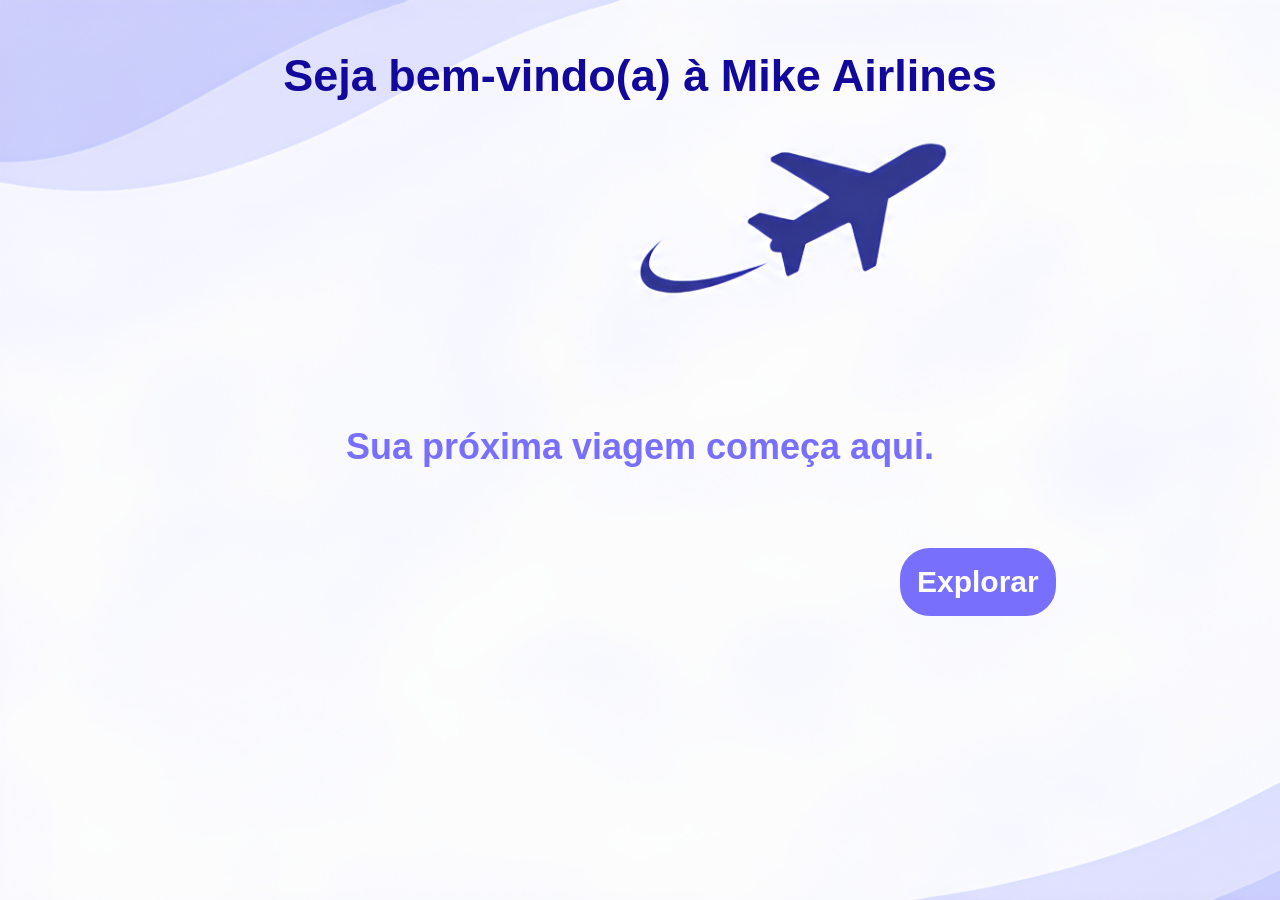
==== meu-site/boasvindas.html @ cde1734e "Melhorando layout Contato" ====
<!DOCTYPE html>
<html lang="en">
<head>
    <meta charset="UTF-8">
    <meta name="viewport" content="width=device-width, initial-scale=1.0">
    <title>Seja bem-vindo(a)</title>
    <link rel="stylesheet" href="/_css/style.css">
</head>
<body id="bemvindos">

    <div class="boasvindas">

    <h1>Seja bem-vindo(a) à Mike Airlines</h1>

    <div class="textobemvindo">
        <p>
            Sua próxima viagem começa aqui.
        </p>
    </div>
        <div class="bem-vindo">
            <a href="/meu-site/index.html">Explorar</a>
        </div>
    </div>
</body>
</html>
---- _css/style.css ----
* {
  font-family: Arial, Helvetica, sans-serif;
  text-decoration: none;
}
/*Deixando página responsiva para telas pequenas*/
@media screen and (max-width: 600px) {
  body {
    flex-direction: column;
    width: 100%;
  }
}

/*Página index.html*/

/*Corpo da página*/
html,
body {
  background-color: rgb(247, 253, 255);
  min-height: 100vh;
  margin: 0;
  max-width: 100%;
  overflow-x: hidden;
  flex-direction: column;
  display: flex;
}

/*Conteúdo principal da página*/
main {
  flex: 1;
}

/*Estilização do Título "Mike Airlines"*/
#mike {
  font-style: italic;
  color: #786ffc;
}

/*Estilização do subtítulo "seja bem vindo!"*/
#bemvindo {
  font-size: 20px;
  font-style: italic;
  color: #0c00bb;
  font-weight: bold;
}

.boasvindas h1 {
  padding: 50px;
  color: #12089c;
  font-size: 45px;
}

.textobemvindo {
  text-align: center;
  transform: translateY(270px);
  
}

.textobemvindo p {
  font-size: 36px;
  color: #786ffc;
  font-weight: bold;
}

#bemvindos {
  background-image: url("/_images/wallpaperbemvindo.png");
  background-size: cover;
  background-repeat: no-repeat;
  min-height: 100vh;
}

.bem-vindo {
  text-align: center;
  margin-top: 200px;
  border: 2px solid #786ffc;
  display: inline-block;
  transform: translate(900px, 150px);
  font-size: 30px;
  background-color:#786ffc;
  border-radius: 30px;
  padding: 15px;
  font-weight: bold;
}

.bem-vindo a {
  color: white;
}

/*Cabeçalho principal do index*/
.container header {
  background-color: rgb(247, 253, 255);
  padding: 1.5px;
  text-align: left;
  margin: 0 auto;
  top: 0;
  width: 100%;
}

/*Título do Cabeçalho principal do index*/
.container header h1 {
  font-size: 40px;
  color: #000000;
  margin: 0;
  display: flex;
  vertical-align: middle;
  padding-top: 4px;
  text-decoration: italic;
}

/*Menu de navegação*/
.container ul {
  display: flex;
  gap: 20px;
  list-style: none;
  padding-left: 40%;
  font-weight: bold;
}

/*Estilização geral do menu de navegação do site*/
.container ul li a {
  text-decoration: none;
  color: #473bf1;
  font-size: 16px;
  padding: 10px;
  border: 2px solid #473bf1;
  border-radius: 40px;
}

/*Tempo de transição do botão*/
.container li {
  transition: 0.5s;
}

/*posição que o botão vai se mover*/
.container li:hover {
  transform: translateY(-2px);
}

/*Cor do botão após passar o mouse*/
.container a:hover {
  background-color: #473bf1;
  color: white;
}

/*Estilzação do h1 "Pacote de Viagens*/
#pacote {
  text-align: left;
  padding: 20px;
  color: #786ffc;
}

/*Ícone principal do site*/
.container header img {
  height: 43px;
  padding: 10px;
  width: 50px;
  vertical-align: middle;
}

/*Div base da imagem destaque do site*/
.coliseu {
  position: relative;
}

/*Texto destaque acima da imagem*/
.coliseu-texto {
  font-size: 20px;
  font-weight: bold;
  position: absolute;
  top: 35%;
  left: 2%;
  color: white;
  text-align: center;
}

/*Mudando a cor do texto*/
#colitext {
  color: white;
}

/*Estilização da imagem destaque do site*/
.coliseu img {
  width: 100%;
  height: 350px;
  object-fit: cover;
  display: block;
  position: relative;
  padding: 0;
  background-attachment: fixed;
  border-radius: 10px;
}

/*Div para o form de escolher data e viagem destino*/
.destino {
  display: flex;
  align-items: center;
  gap: 10px;
  margin-top: 5px;
  margin-left: 50px;
}

/*Estilização do form */
.destino label {
  border: 0px solid #312a88;
  width: 43%;
  border-radius: 17px;
  padding: 8px;
  background-color: rgb(247, 246, 255);
}

/*Estilização geral dos inputs*/
.destino input[type="text"],
.destino input[type="date"],
.destino input[type="number"],
.destino input[type="submit"] {
  padding: 10px;
  border: 1px solid #473bf1;
  border-radius: 5px;
  font-size: 16px;
  text-align: center;
  gap: 10px;
  background-color: rgba(255, 255, 255, 0.726);
}

/*Estilização específica do input*/
.destino input[type="date"] {
  width: 150px;
  color: #473bf160;
}

/*Estilização específica do input*/
.destino input[type="text"] {
  width: 200px;
  color: #473bf1;
}

/*Estilização específica do input*/
.destino input[type="number"] {
  width: 102px;
  color: #473bf1;
}

/*Estilização específica do input*/
.destino input[type="text"]::placeholder {
  width: 200px;
  color: #473bf165;
}

/*Estilização específica do input*/
.destino input[type="number"]::placeholder {
  color: #473bf154;
}

/*Estilização específica do input*/
.destino input[type="submit"] {
  background-color: #473bf1;
  color: white;
  cursor: pointer;
  border-radius: 30px;
  transition: 0.2s;
}

/*Animação do botão "Buscar"*/
.destino input[type="submit"]:hover {
  background-color: white;
  color: #473bf1;
  border: 1px solid white;
}

/*Grade de cards*/
.menu-grid {
  display: grid;
  grid-template-columns: repeat(5, 1fr);
  gap: 20px;
  max-width: 98%;
  margin: 0 auto;
}

/*Estilização do card pacote de viagens*/
.menu-card {
  width: 100%;
  display: flex;
  flex-direction: column;
  background-color: rgb(235, 237, 255);
  border-radius: 10px;
  overflow: hidden;
  box-shadow: 0 8px 20px rgba(0, 0, 0, 0.08);
  transition: 0.3s;
}

/*parágrafo do card*/
.menu-card p {
  display: flex;
  align-items: center;
  gap: 5px;
}

/*Estilização dos ícones ao lado do texto*/
.menu-card p img {
  height: 24px;
  width: 24px;
}

/*Estilização das imagens dos cards*/
.menu-card-image img {
  width: 100%;
  height: 200px;
  flex-direction: column;
  object-fit: cover;
  display: block;
}

/*Estilização dos preços*/
.menu-card span {
  margin-top: auto;
  color: rgb(19, 0, 114);
  font-weight: bold;
  font-size: 20px;
}

/*Estilização do título do card*/
.menu-card-content h3 {
  color: #786ffc;
  font-size: 22px;
  flex: 1;
}

/*Estilização do parágrafo do card*/
.menu-card-content p {
  color:#12089c;
  font-weight: bold;
}

/*Estilização do botão "Ver detalhes"*/
.menu-card-botao {
  margin: 0;
  padding: 8px;
  border: 0.5px solid #312a88;
  display: inline-block;
  background-color: #312a88;
  border-radius: 14px;
  margin-bottom: 20px;
  margin-left: 89px;
  transition: 0.4s;
}

/*Animação do botão "Ver detalhes"*/
.menu-card-botao:hover {
  background-color: white;
}

/*Estilização do texto*/
.menu-card-botao a:hover {
  color: #473bf1;
}

/*Estilização do texto antes do hover*/
.menu-card-botao a {
  color: white;
  padding: 14px;
  font-weight: bold;
}

/*posição que o card vai se mover após passar o mouse*/
.menu-card:hover {
  transform: translatey(-3px);
}

/*Estilização do footer da página*/
.rodape {
  background-color: #473bf1;
  color: white;
  padding: 5px;
  margin-top: 25px;
  align-items: center;
}

/*Estilização da imagem do footer*/
.rodape img {
  height: 26px;
  align-items: center;
  padding-bottom: 20px;
}

/*Página sobre.html*/

/*Div principal da página*/
.sobre-grid {
 display: flex;
    justify-content: center;
    gap: 20px;
    margin-top: 20px;
}

/*Estilização dos cartões sobre*/
.sobre-card {
    background-color: rgb(235, 237, 255);
    padding: 20px;
    margin-bottom: 20px;
    width: 500px;
    height: 240px;
    border-radius: 15px;
    box-shadow: 0 8px 20px rgba(0, 0, 0, 0.08);
    border-bottom: 3px solid #473bf1;
}

/*Estilização do subtítulo*/
.sobre-card h2 {
    color: #312a88;
    font-size: 25px;
  
}

/*Estilização dos textos*/
.sobre-card p,
.sobre-card li {
    font-size: 16px;
    line-height: 1.5;
    font-weight: bold;

}
/*Estilização da parte nossa localização*/
.grid-contato{
  margin-right: 570px;
  text-align: center;
  color:#786ffc;
  margin-top: 70px;
}
/*Estilização dos textos*/
.grid-contato p {
  font-size: 19px;
  font-weight: bold;
}


/*Estilização da imagem do Título na página "sobre.html"*/
h1 img {
  height: 50px;
  width: 50px;
  vertical-align: middle;
  margin-right: 10px;
}


/*Estilização do Google Maps*/
iframe {
  width: 400px;
  margin-left: 70%;
  height: 190px;
  padding: 20px;
  border-radius: 60px;
  transform: translateY(-120px);
}

/*Página contato.html*/

/*Informações de contato da empresa*/
.contatoempresa {
  background-color: rgb(235, 237, 255);
    padding: 20px;
    margin-bottom: 20px;
    line-height: 1.5;
    font-weight: bold;
    width: 500px;
    height: 240px;
    border-radius: 15px;
    box-shadow: 0 8px 20px rgba(0, 0, 0, 0.08);
    border-bottom: 3px solid #473bf1;
}

.contatoempresa h2 {
  color:#786ffc;
}

#contate {
  transform: translateY(190px);
  color:#786ffc;
}
.menu-contato {
  display: flex;
  padding: 300px;
  margin-right: 150px;
}

/*Formulário que deve ser preenchido pelo usuário*/
.formresponda {
   background-color: rgb(235, 237, 255);
    padding: 20px;
    margin-bottom: 20px;
    line-height: 1.5;
    font-weight: bold;
    width: 500px;
    height: 380px;
    border-radius: 15px;
    box-shadow: 0 8px 20px rgba(0, 0, 0, 0.08);
    border-bottom: 3px solid #473bf1;
}

.menu-contato hr {
  border: 2px solid #786ffc;
  border-radius: 20px;
}

.formresponda h2 {
  color:#786ffc;
}

/*Estilização dos campos*/
.formresponda input {
  width: 100%;
  border: 2px solid #786ffc;
  border-radius: 7px;
  padding: 5px;
}

/*Estilização do campo "Assunto"*/
.formresponda #assunto {
  width: 100%;
  border: 2px solid #786ffc;
  border-radius: 7px;
  padding: 5px;
}

.formresponda textarea {
  width: 100%;
  height: 50px;
  resize: none;
  border: 2px solid #786ffc;
  border-radius: 7px;
  padding: 5px;
}

#enviar {
  color: white;
  font-weight: bold;
  padding: 9px;
  width: 90px;
  font-size: 17px;
  background-color:#12089c;
  border: none;
  transition: 0.3s;
}

#enviar:hover {
  background-color: white;
  color:#12089c;
}

/*Estilização do footer*/
footer {
  background-color: #473bf1;
  padding: 1.5px;
  text-align: center;
  margin: 0 auto;
  bottom: 0;
  width: 100%;
}

/*Estilização do texto do footer*/
footer p {
  font-size: 16px;
  color: #ffffff;
  padding-top: 4px;
  vertical-align: middle;
}

/*Estilização da imagem do footer*/
footer img {
  width: 30px;
  height: 30px;
  vertical-align: middle;
  padding: 6px;
  padding-top: 4px;
}

/*Estilização do Título de outras páginas*/
h1 {
  font-size: 40px;
  color: #000000;
  margin: 0;
  vertical-align: middle;
  padding-top: 4px;
  text-decoration: italic;
  text-align: center;
}

/*Estilização de parágrafos*/
p {
  font-size: 16px;
  color: #000000;
  margin: 0;
  vertical-align: middle;
  padding-top: 4px;
  text-decoration: italic;
}

/*Estilização do botão "Voltar"*/
#voltar {
  text-decoration: none;
  color: black;
  font-size: 20px;
}

#sunset {
  width: 98%;
  padding: 20px;
  border-radius: 50px;
  align-items: center;
  display:flex;
  height: 270px;
  object-fit: cover;
  object-position: center 38%;
}
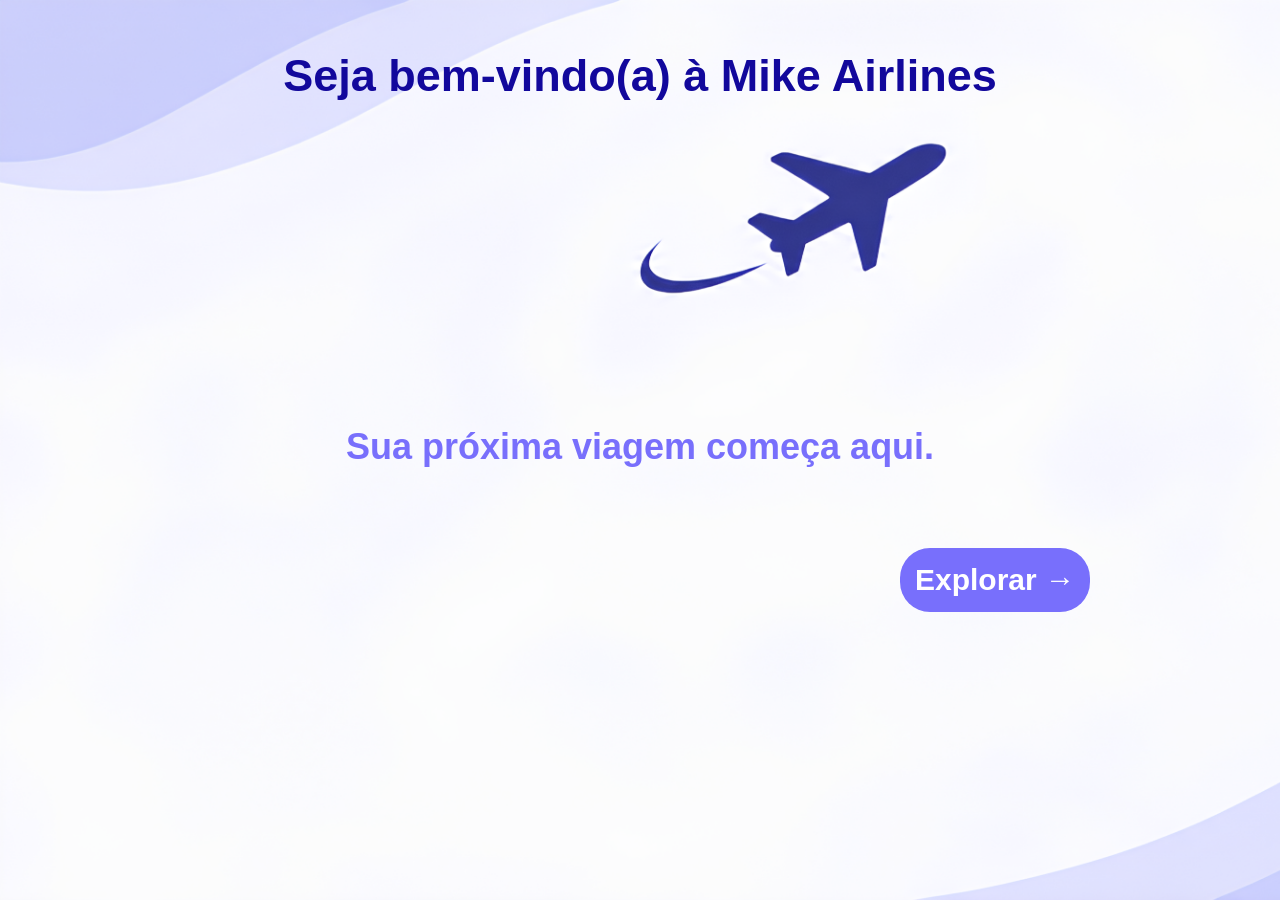
==== commit 6885800d: "Melhorando layout da galeria" ====
--- a/meu-site/boasvindas.html
+++ b/meu-site/boasvindas.html
@@ -18,7 +18,7 @@
         </p>
     </div>
         <div class="bem-vindo">
-            <a href="/meu-site/index.html">Explorar</a>
+            <a href="/meu-site/index.html">Explorar →</a>
         </div>
     </div>
 </body>
--- a/_css/style.css
+++ b/_css/style.css
@@ -61,6 +61,11 @@
   font-weight: bold;
 }
 
+
+
+
+
+
 #bemvindos {
   background-image: url("/_images/wallpaperbemvindo.png");
   background-size: cover;
@@ -71,7 +76,6 @@
 .bem-vindo {
   text-align: center;
   margin-top: 200px;
-  border: 2px solid #786ffc;
   display: inline-block;
   transform: translate(900px, 150px);
   font-size: 30px;
@@ -79,10 +83,21 @@
   border-radius: 30px;
   padding: 15px;
   font-weight: bold;
+  transition: 0.4s;
+}
+
+.bem-vindo:hover {
+  background-color: white;
+  border: none;
+  color:#786ffc;
 }
 
 .bem-vindo a {
   color: white;
+}
+
+.bem-vindo a:hover {
+  color:#786ffc;
 }
 
 /*Cabeçalho principal do index*/
@@ -610,3 +625,46 @@
   object-fit: cover;
   object-position: center 38%;
 }
+
+.galeria-grid {
+  padding: 20px;
+  display: flex;
+  gap: 20px;
+  margin-bottom: 219px;
+}
+
+#galeria-titulo {
+  color:#0c00bb;
+}
+
+.galeria-card {
+   width: 30%;
+  display: flex;
+  flex-direction: column;
+  background-color: rgb(235, 237, 255);
+  border-radius: 10px;
+  overflow: hidden;
+  box-shadow: 0 8px 20px rgba(0, 0, 0, 0.08);
+  transition: 0.3s;
+  padding: 20px;
+}
+
+.galeria-card:hover {
+  transform: translateY(-8px);
+
+}
+
+.galeria-card img {
+  border-radius: 12px;
+}
+
+.galeria-card h1 {
+  color:#786ffc;
+  margin-bottom: 20px;
+}
+
+.galeria-card p {
+  font-weight: bold;
+  text-align: justify;
+  line-height: 1.5;
+}
